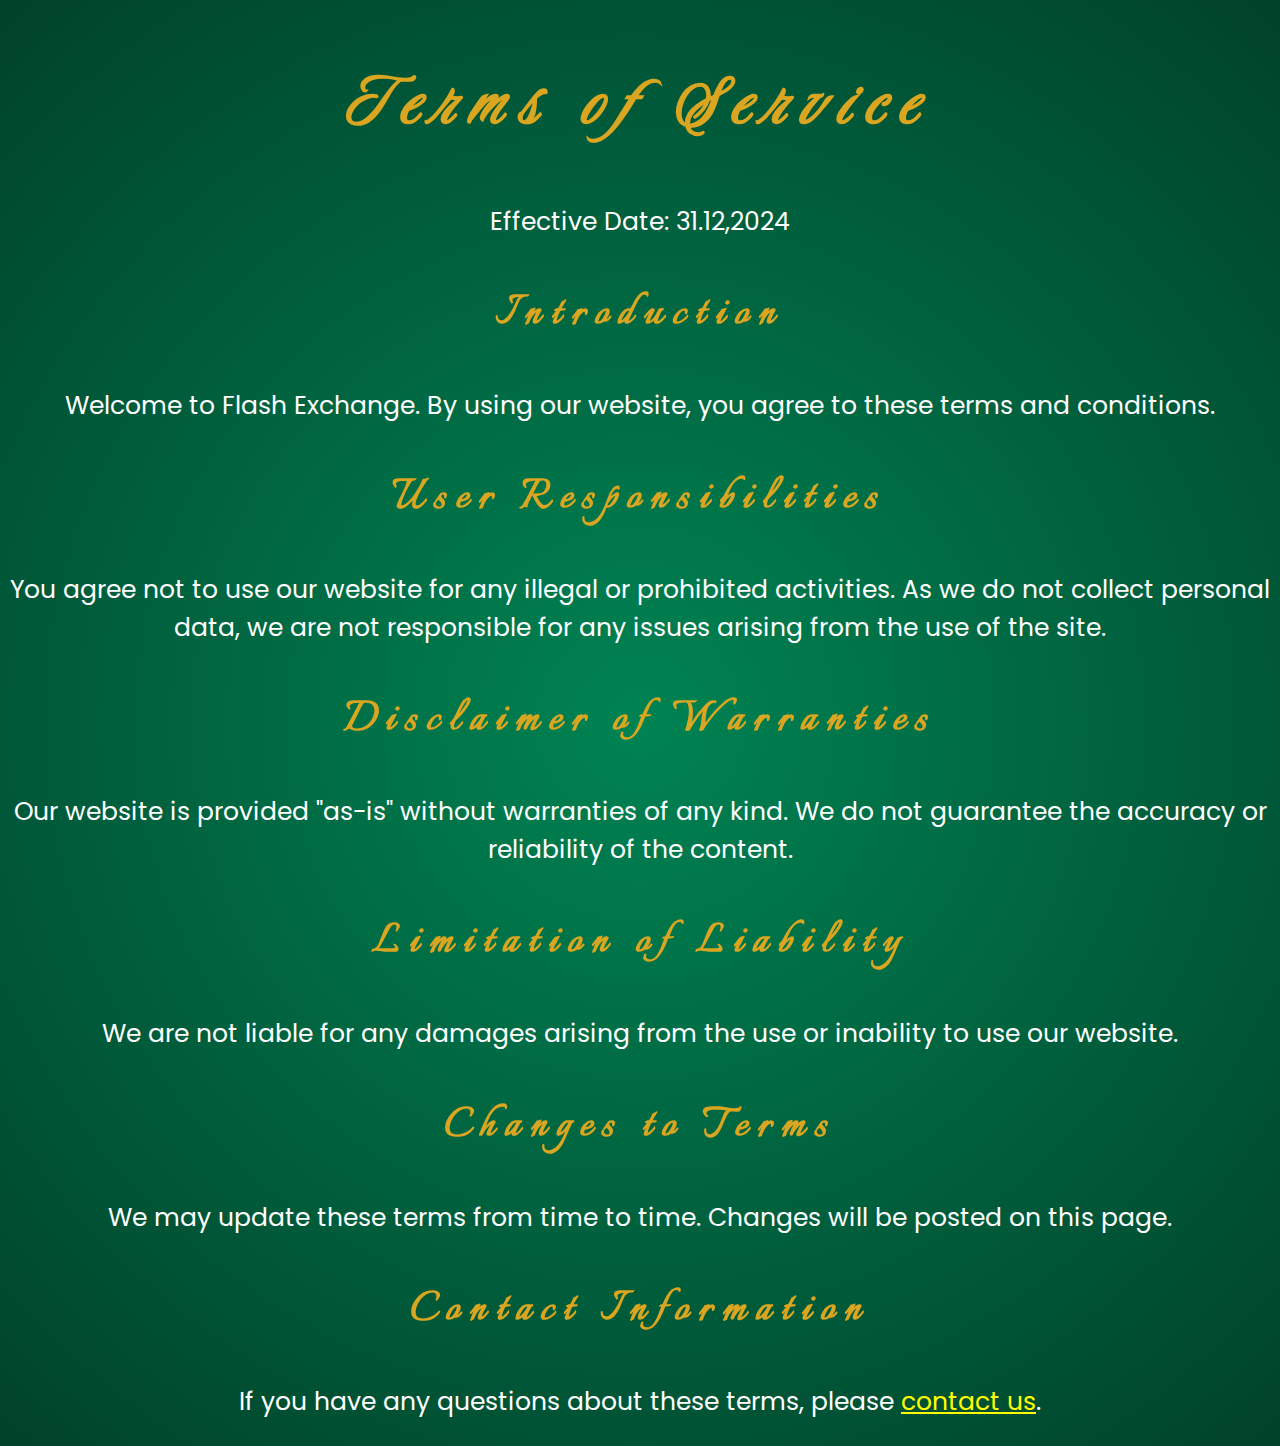
==== Additional Files/term_of_service.html @ 3d1111da "Add files via upload" ====
<!DOCTYPE html>
<html lang="en">
<head>
    <meta charset="UTF-8">
    <meta name="viewport" content="width=device-width, initial-scale=1.0">
    <link rel="shortcut icon" href="images/currency-exchange-svgrepo-com.svg" type="image/x-icon">
    <link rel="stylesheet" href="style2.css">
    <title>terms-of-service - Flash Exchange</title>
</head>
<body>
    <h1>Terms of Service</h1>

    <p>Effective Date: 31.12,2024</p>

    <h2>Introduction</h2>
    <p>Welcome to Flash Exchange. By using our website, you agree to these terms and conditions.</p>

    <h2>User Responsibilities</h2>
    <p>You agree not to use our website for any illegal or prohibited activities. As we do not collect personal data, we are not responsible for any issues arising from the use of the site.</p>

    <h2>Disclaimer of Warranties</h2>
    <p>Our website is provided "as-is" without warranties of any kind. We do not guarantee the accuracy or reliability of the content.</p>

    <h2>Limitation of Liability</h2>
    <p>We are not liable for any damages arising from the use or inability to use our website.</p>

    <h2>Changes to Terms</h2>
    <p>We may update these terms from time to time. Changes will be posted on this page.</p>

    <h2>Contact Information</h2>
    <p>If you have any questions about these terms, please <a href="mailto:flashexchange.sip986@passinbox.com">contact us</a>.</p>

</body>
</html>
---- Additional Files/style2.css ----
@import url('https://fonts.googleapis.com/css2?family=Italianno&family=Luxurious+Script&family=Poppins:ital,wght@0,100;0,200;0,300;0,400;0,500;0,600;0,700;0,800;0,900;1,100;1,200;1,300;1,400;1,500;1,600;1,700;1,800;1,900&display=swap');
@import url('https://fonts.googleapis.com/css2?family=New+Rocker&display=swap');
body{
    background: rgb(0,131,83);
    background: radial-gradient(circle, rgba(0,131,83,1) 0%, rgba(0,66,42,1) 100%);
    text-align: center;
    color: white;
    font-family: Poppins;
}
h1{
    font-family: "Luxurious Script", cursive;
    font-size: 80px;
    color: goldenrod;
    letter-spacing: 15px;
}
h2{
    color: goldenrod;
    font-family: "Italianno", cursive;
    font-size: 50px;
    letter-spacing: 10px;
}
p{
    font-family: Poppins;
    font-size: 25px;
}
a{
    color: yellow;
}
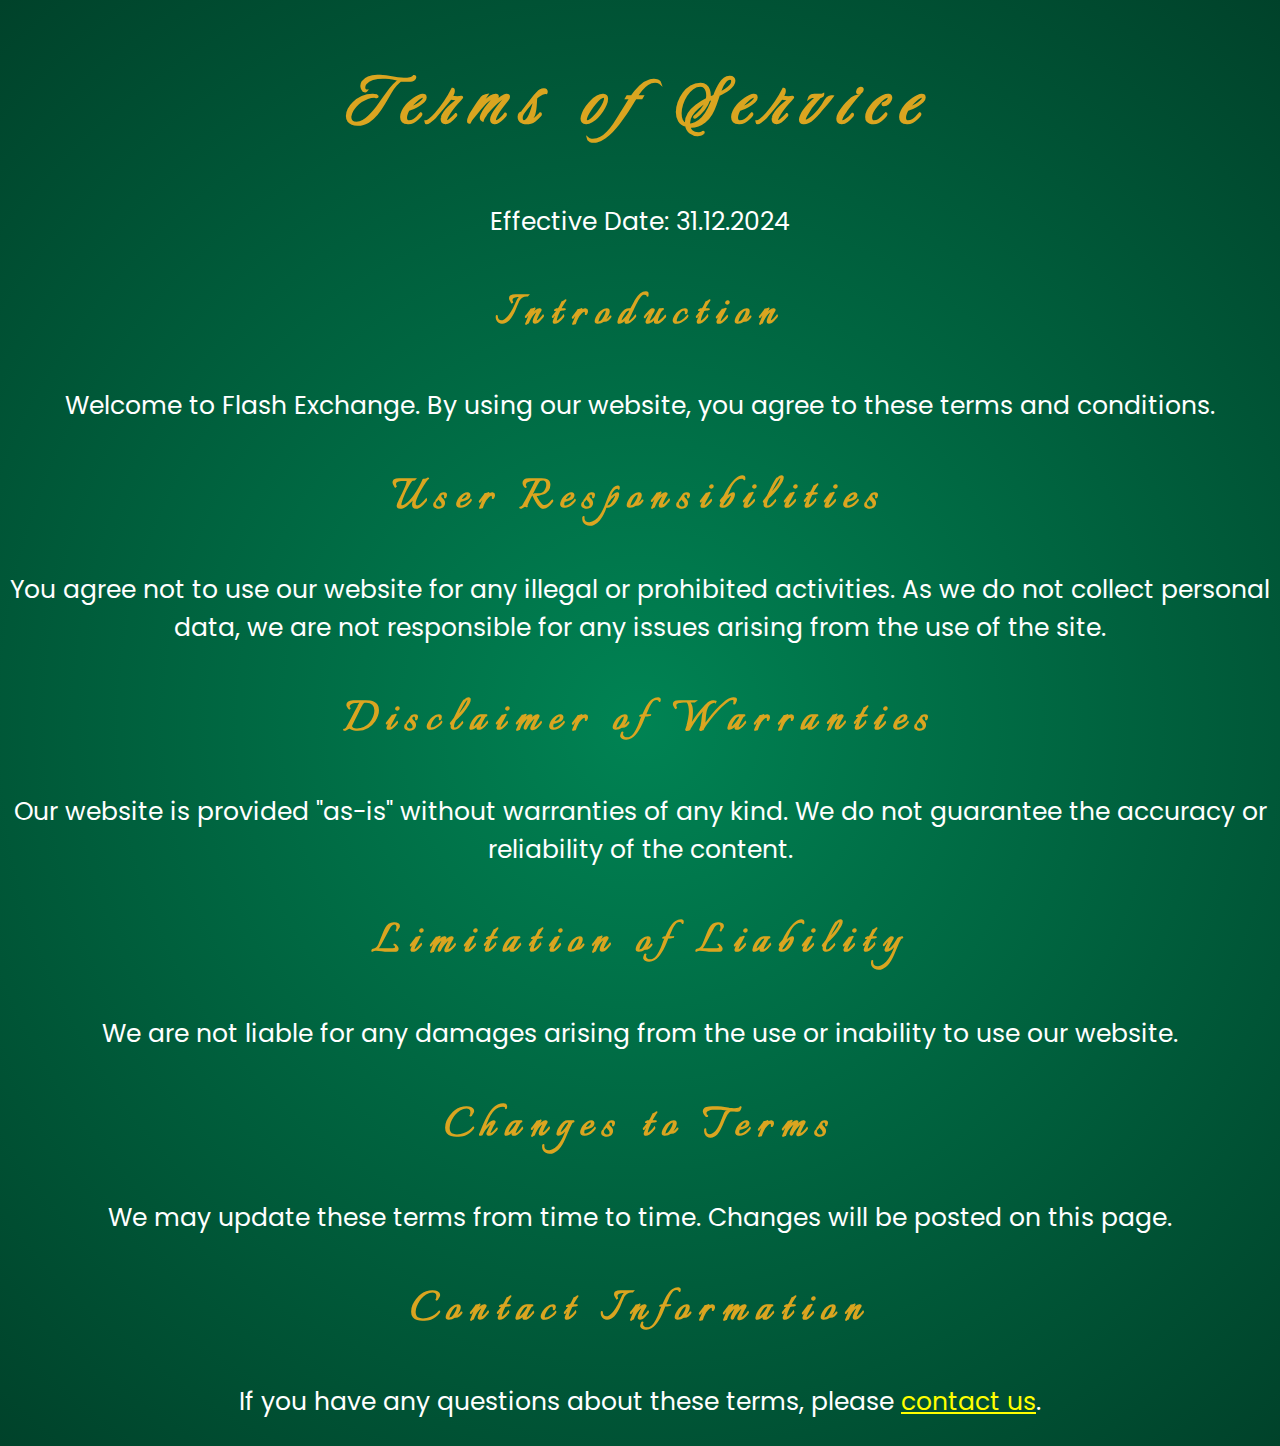
==== commit c34ccb80: "Update term_of_service.html" ====
--- a/Additional Files/term_of_service.html
+++ b/Additional Files/term_of_service.html
@@ -10,7 +10,7 @@
 <body>
     <h1>Terms of Service</h1>
 
-    <p>Effective Date: 31.12,2024</p>
+    <p>Effective Date: 31.12.2024</p>
 
     <h2>Introduction</h2>
     <p>Welcome to Flash Exchange. By using our website, you agree to these terms and conditions.</p>
@@ -31,4 +31,4 @@
     <p>If you have any questions about these terms, please <a href="mailto:flashexchange.sip986@passinbox.com">contact us</a>.</p>
 
 </body>
-</html>+</html>
